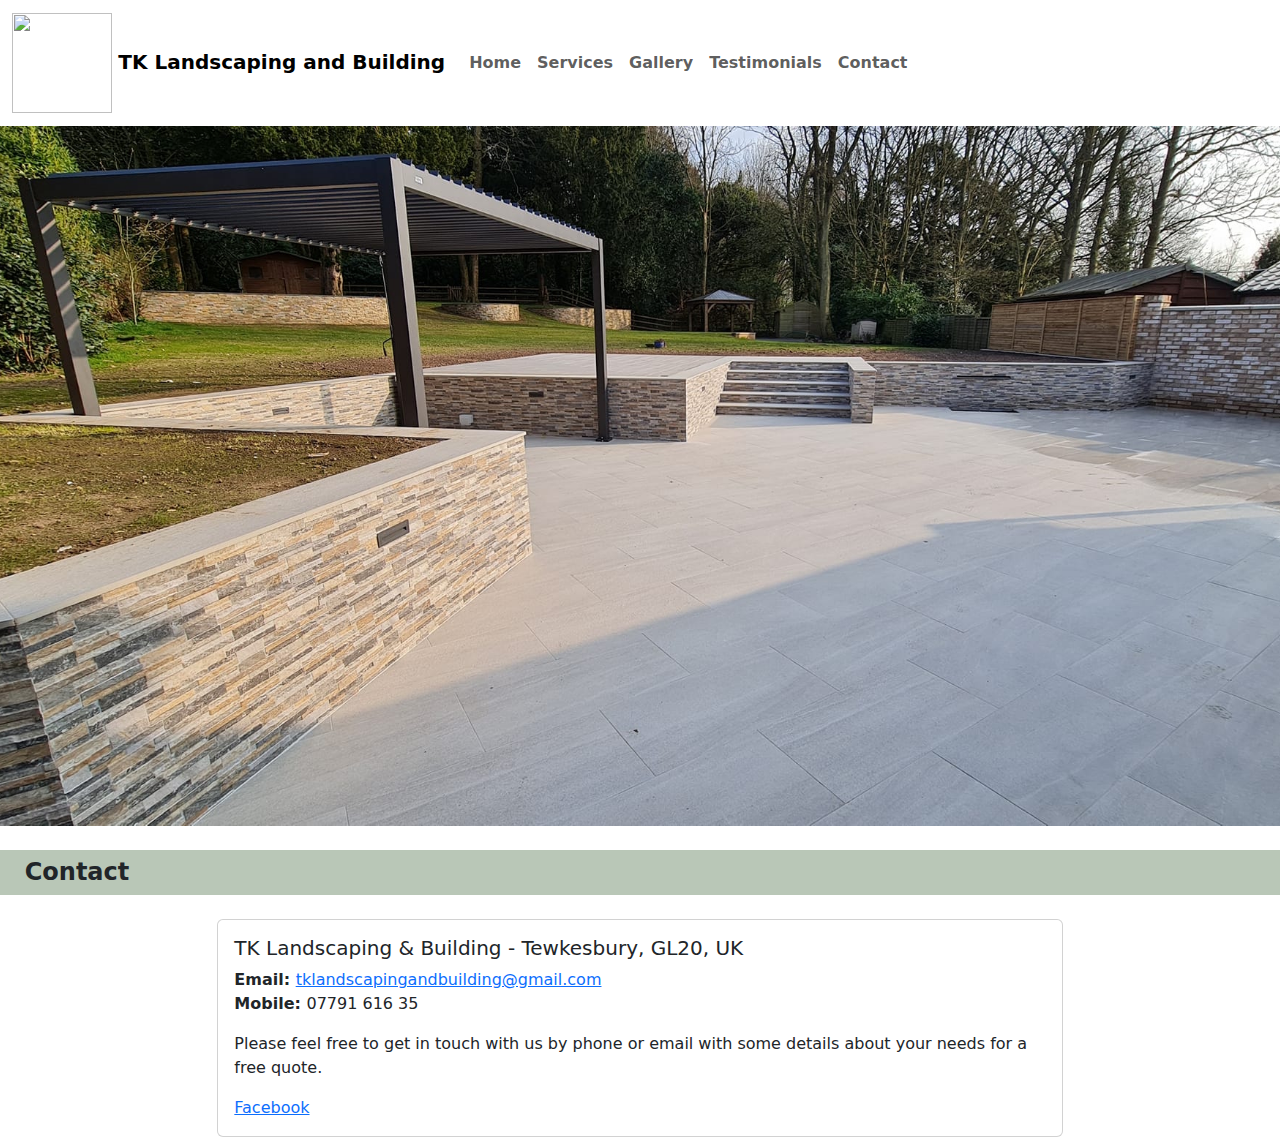
==== contact.html @ 341e8b66 "Initial" ====
<!doctype html>
<html lang="en">
  <head>
    <title>TK Landscaping and Building</title>
    <meta charset="utf-8">
    <meta name="viewport" content="width=device-width, initial-scale=1">    
    <meta name="description" content="the room is a small business within Gloucestershire that provides hair and beauty treatments" />
    <meta name="keywords" content="hair, beauty, hair in tewkesbury, hair in gloucestershire, mobile hair in tewkesbury, mobile hair in gloucestershire, mobile barber in tewkesbury, mobile barber in gloucestershire, barber in tewkesbury, barber in gloucestershire, beauty in tewkesbury, beauty in gloucestershire, mobile beauty in tewkesbury, mobile beauty in gloucestershire, alison, woan, mobile, cuts, tints, kids hair, shellac, waxing, nails, " />   
    <link href="./css/bootstrap.min.css" rel="stylesheet">
    <link rel="stylesheet" href="./css/site.css">
    <script src="./js/bootstrap.min.js"></script>
    <style>  
        .d-flex-center {  
            display: flex;  
            align-items: center; /* Vertically centers the content */  
        }  
    </style>  
  </head>
  <body>

    <!-- Navigation Bar -->  
    <nav class="navbar navbar-expand-lg navbar-tklb">  
        <div class="container-fluid">  
            <a class="navbar-brand" href="#">  
                <img src="./images/logo.png" width="100" height="100" class="d-inline-block align-text-middle" alt="" loading="lazy">  
                <strong>TK Landscaping and Building</strong>
            </a>  
            <button class="navbar-toggler" type="button" data-toggle="collapse" data-target="#navbarNav" aria-controls="navbarNav" aria-expanded="false" aria-label="Toggle navigation">  
                <span class="navbar-toggler-icon"></span>  
            </button>  
            <div class="collapse navbar-collapse" id="navbarNav">  
              <ul class="navbar-nav ml-auto">  
                  <li class="nav-item">  
                    <a class="nav-link" href="./index.html"><strong>Home</strong></a>  
                  </li>  
                  <li class="nav-item">  
                      <a class="nav-link bold" href="./services.html"><strong>Services</strong></a>  
                  </li>  
                  <li class="nav-item">  
                    <a class="nav-link bold" href="./gallery.html"><strong>Gallery</strong></a>  
                  </li>  
                  <li class="nav-item">  
                    <a class="nav-link tklb" href="./testimonials.html"><strong>Testimonials</strong></a>  
                  </li> 
                  <li class="nav-item">  
                      <a class="nav-link tklb" href="./contact.html"><strong>Contact</strong></a>  
                  </li>  
              </ul>  
          </div>
        </div>  
    </nav>  

    <header>  
      <img src="./images/Header.jpg" class="header-tklb" alt="Header Image">  
  </header>  

    <grid >
        <div class="row" height="100px">&nbsp;</div>

        <div class="row"><div class="col"><div class="p-2 m card-header-color"><p class="card-text card-header-color h4 greyfont"><strong>&nbsp;&nbsp;Contact</strong></p></div></div></div>

        <div class="row">&nbsp;</div>

        <div class="row justify-content-md-center"><div class="col-8">
        <div class="card">
            <div class="card-body">
              <h5 class="card-title">TK Landscaping & Building - Tewkesbury, GL20, UK</h5>
              <strong>Email: </strong><a href="emailto:tklandscapingandbuilding@gmail.com" class="card-link">tklandscapingandbuilding@gmail.com</a>
              <p class="card-text"><strong>Mobile: </strong>07791 616 35</p>
              <p class="card-text">Please feel free to get in touch with us by phone or email with some details about your needs for a free quote.</p>
              <a href="https://www.facebook.com/landscapestk/" class="Facebook">Facebook</a>
            </div>
          </div>
        </div></div>

    </grid>
  
  </body>
</html>
---- css/site.css ----
.header-tklb {  
    width: 100%;  
    height: 700px; /* Fixed height */  
    object-fit: cover; /* Ensures the image covers the container while maintaining aspect ratio */  
}  

.navbar-tklb {
    color: white;
}

.tklb-green {
    background-color: rgb(185, 199, 183);
}

/* nav-link.tklb nav-link {
    font-weight: bold;
} */

.card-header-color {
    background-color: rgb(185, 199, 183); 
 }
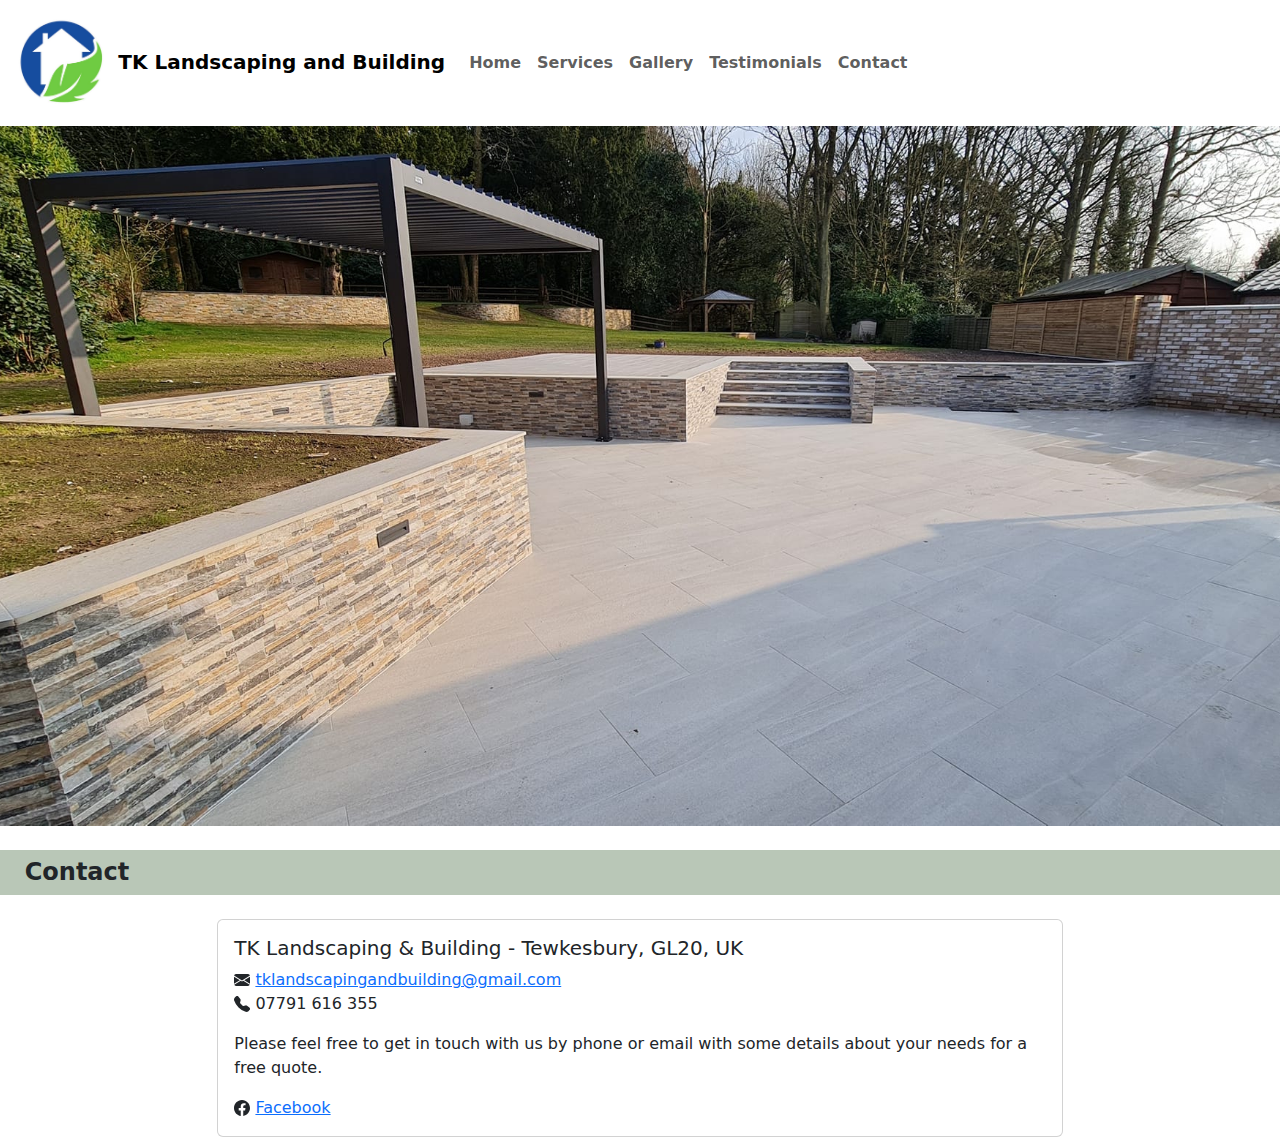
==== commit 7bded742: "Contact" ====
--- a/contact.html
+++ b/contact.html
@@ -65,10 +65,16 @@
         <div class="card">
             <div class="card-body">
               <h5 class="card-title">TK Landscaping & Building - Tewkesbury, GL20, UK</h5>
-              <strong>Email: </strong><a href="emailto:tklandscapingandbuilding@gmail.com" class="card-link">tklandscapingandbuilding@gmail.com</a>
-              <p class="card-text"><strong>Mobile: </strong>07791 616 35</p>
+              <svg xmlns="http://www.w3.org/2000/svg" width="16" height="16" fill="currentColor" class="bi bi-envelope-fill" viewBox="0 0 16 16">
+                <path d="M.05 3.555A2 2 0 0 1 2 2h12a2 2 0 0 1 1.95 1.555L8 8.414zM0 4.697v7.104l5.803-3.558zM6.761 8.83l-6.57 4.027A2 2 0 0 0 2 14h12a2 2 0 0 0 1.808-1.144l-6.57-4.027L8 9.586zm3.436-.586L16 11.801V4.697z"/>
+              </svg>&nbsp;<a href="emailto:tklandscapingandbuilding@gmail.com" class="card-link">tklandscapingandbuilding@gmail.com</a>
+              <p class="card-text"><svg xmlns="http://www.w3.org/2000/svg" width="16" height="16" fill="currentColor" class="bi bi-telephone-fill" viewBox="0 0 16 16">
+                <path fill-rule="evenodd" d="M1.885.511a1.745 1.745 0 0 1 2.61.163L6.29 2.98c.329.423.445.974.315 1.494l-.547 2.19a.68.68 0 0 0 .178.643l2.457 2.457a.68.68 0 0 0 .644.178l2.189-.547a1.75 1.75 0 0 1 1.494.315l2.306 1.794c.829.645.905 1.87.163 2.611l-1.034 1.034c-.74.74-1.846 1.065-2.877.702a18.6 18.6 0 0 1-7.01-4.42 18.6 18.6 0 0 1-4.42-7.009c-.362-1.03-.037-2.137.703-2.877z"/>
+              </svg>&nbsp;07791 616 355</p>
               <p class="card-text">Please feel free to get in touch with us by phone or email with some details about your needs for a free quote.</p>
-              <a href="https://www.facebook.com/landscapestk/" class="Facebook">Facebook</a>
+              <svg xmlns="http://www.w3.org/2000/svg" width="16" height="16" fill="currentColor" class="bi bi-facebook" viewBox="0 0 16 16">
+                <path d="M16 8.049c0-4.446-3.582-8.05-8-8.05C3.58 0-.002 3.603-.002 8.05c0 4.017 2.926 7.347 6.75 7.951v-5.625h-2.03V8.05H6.75V6.275c0-2.017 1.195-3.131 3.022-3.131.876 0 1.791.157 1.791.157v1.98h-1.009c-.993 0-1.303.621-1.303 1.258v1.51h2.218l-.354 2.326H9.25V16c3.824-.604 6.75-3.934 6.75-7.951"/>
+              </svg>&nbsp;<a href="https://www.facebook.com/landscapestk/" class="Facebook">Facebook</a>
             </div>
           </div>
         </div></div>
